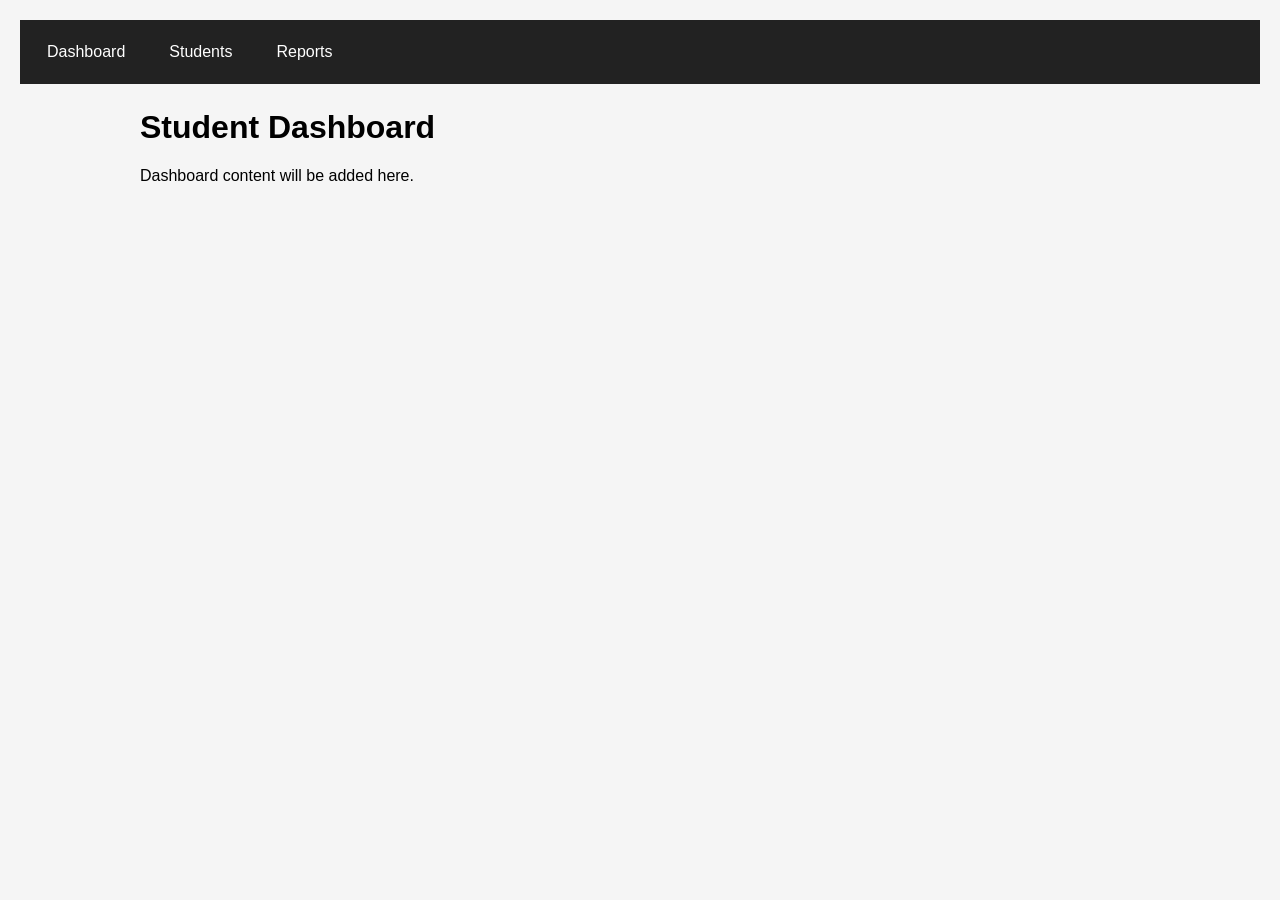
==== dashboard.html @ fce70823 "Initialize student management system" ====
<!DOCTYPE html>
<html lang="en">
<head>
    <meta charset="UTF-8">
    <meta name="viewport" content="width=device-width, initial-scale=1.0">
    <title>Dashboard</title>
    <link rel="stylesheet" href="css/style.css">
</head>
<body>

    <nav id="mainNavigation"></nav>

    <main>
        <h1>Student Dashboard</h1>
        <p>Dashboard content will be added here.</p>
    </main>

    <script src="js/app.js"></script>
</body>
</html>
---- css/style.css ----
body {
    font-family: Arial, sans-serif;
    margin: 0;
    padding: 20px;
    background-color: #f5f5f5;
}

nav {
    display: flex;
    gap: 20px;
    padding: 15px;
    margin-bottom: 25px;
    background-color: #222;
}

nav a {
    color: white;
    text-decoration: none;
    padding: 8px 12px;
}

nav a:hover {
    text-decoration: underline;
}

main {
    max-width: 1000px;
    margin: auto;
}

section {
    padding: 20px;
    margin-bottom: 20px;
    background-color: white;
    border: 1px solid #ccc;
    border-radius: 8px;
}

.card {
    padding: 20px;
    background-color: white;
    border: 1px solid #ccc;
    border-radius: 8px;
}

button {
    padding: 8px 12px;
    cursor: pointer;
}

input,
select {
    padding: 8px;
    margin: 5px;
}

table {
    width: 100%;
    border-collapse: collapse;
    background-color: white;
}

th,
td {
    padding: 10px;
    border: 1px solid #ccc;
    text-align: left;
}

.system-status {
    margin-left: auto;
    color: lightgreen;
    font-weight: bold;
}
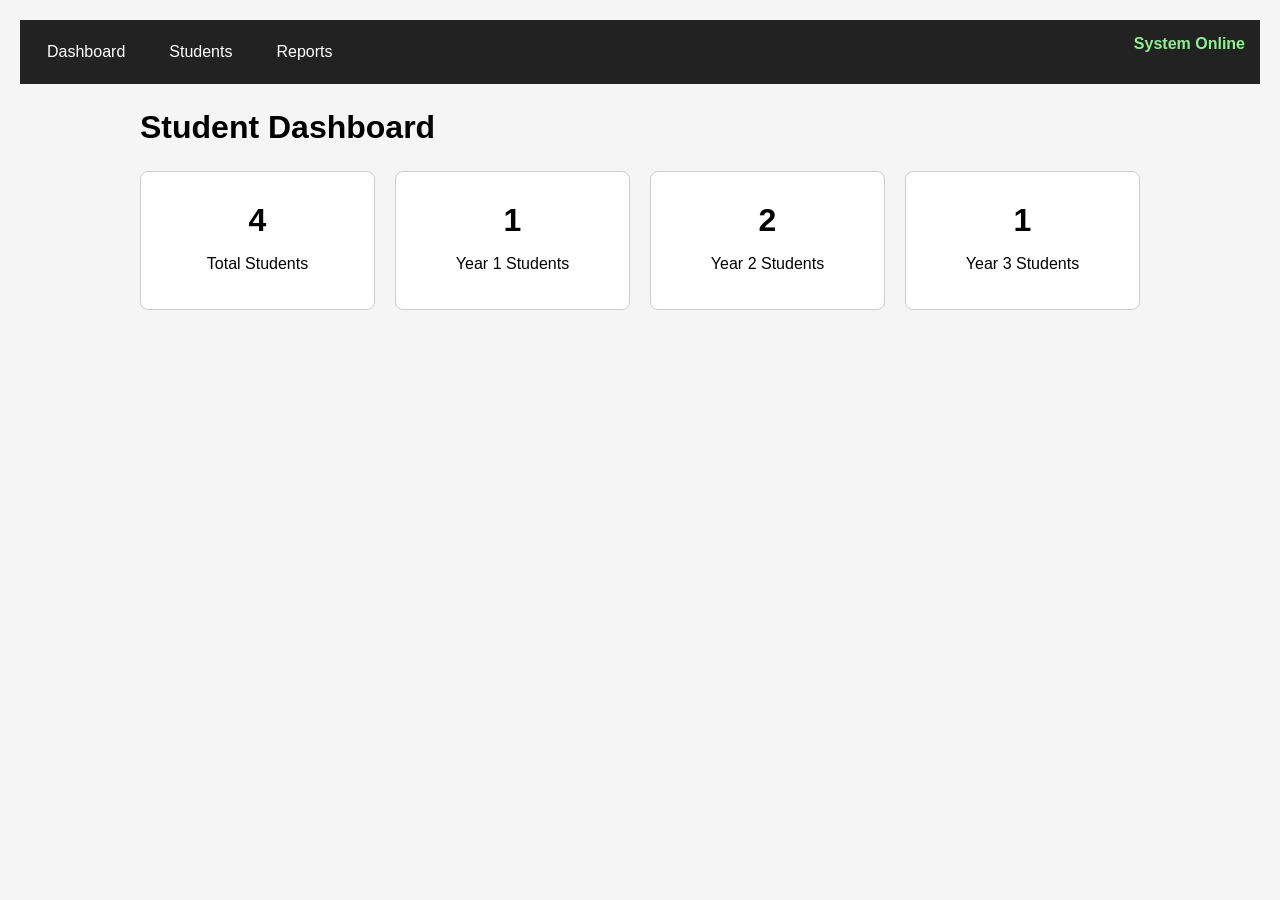
==== commit 4e534c1e: "Implement dashboard statistics" ====
--- a/dashboard.html
+++ b/dashboard.html
@@ -3,18 +3,49 @@
 <head>
     <meta charset="UTF-8">
     <meta name="viewport" content="width=device-width, initial-scale=1.0">
-    <title>Dashboard</title>
+
+    <title>Student Dashboard</title>
+
     <link rel="stylesheet" href="css/style.css">
 </head>
+
 <body>
 
     <nav id="mainNavigation"></nav>
 
     <main>
+
         <h1>Student Dashboard</h1>
-        <p>Dashboard content will be added here.</p>
+
+        <div class="dashboard-cards">
+
+            <div class="card">
+                <h2 id="totalStudents">0</h2>
+                <p>Total Students</p>
+            </div>
+
+            <div class="card">
+                <h2 id="yearOneStudents">0</h2>
+                <p>Year 1 Students</p>
+            </div>
+
+            <div class="card">
+                <h2 id="yearTwoStudents">0</h2>
+                <p>Year 2 Students</p>
+            </div>
+
+            <div class="card">
+                <h2 id="yearThreeStudents">0</h2>
+                <p>Year 3 Students</p>
+            </div>
+
+        </div>
+
     </main>
 
     <script src="js/app.js"></script>
+    <script src="js/studentData.js"></script>
+    <script src="js/dashboard.js"></script>
+
 </body>
 </html>
--- a/css/style.css
+++ b/css/style.css
@@ -71,4 +71,20 @@
     margin-left: auto;
     color: lightgreen;
     font-weight: bold;
+}
+
+.dashboard-cards {
+    display: grid;
+    grid-template-columns: repeat(4, 1fr);
+    gap: 20px;
+    margin-top: 25px;
+}
+
+.dashboard-cards .card {
+    text-align: center;
+}
+
+.dashboard-cards h2 {
+    font-size: 32px;
+    margin: 10px 0;
 }
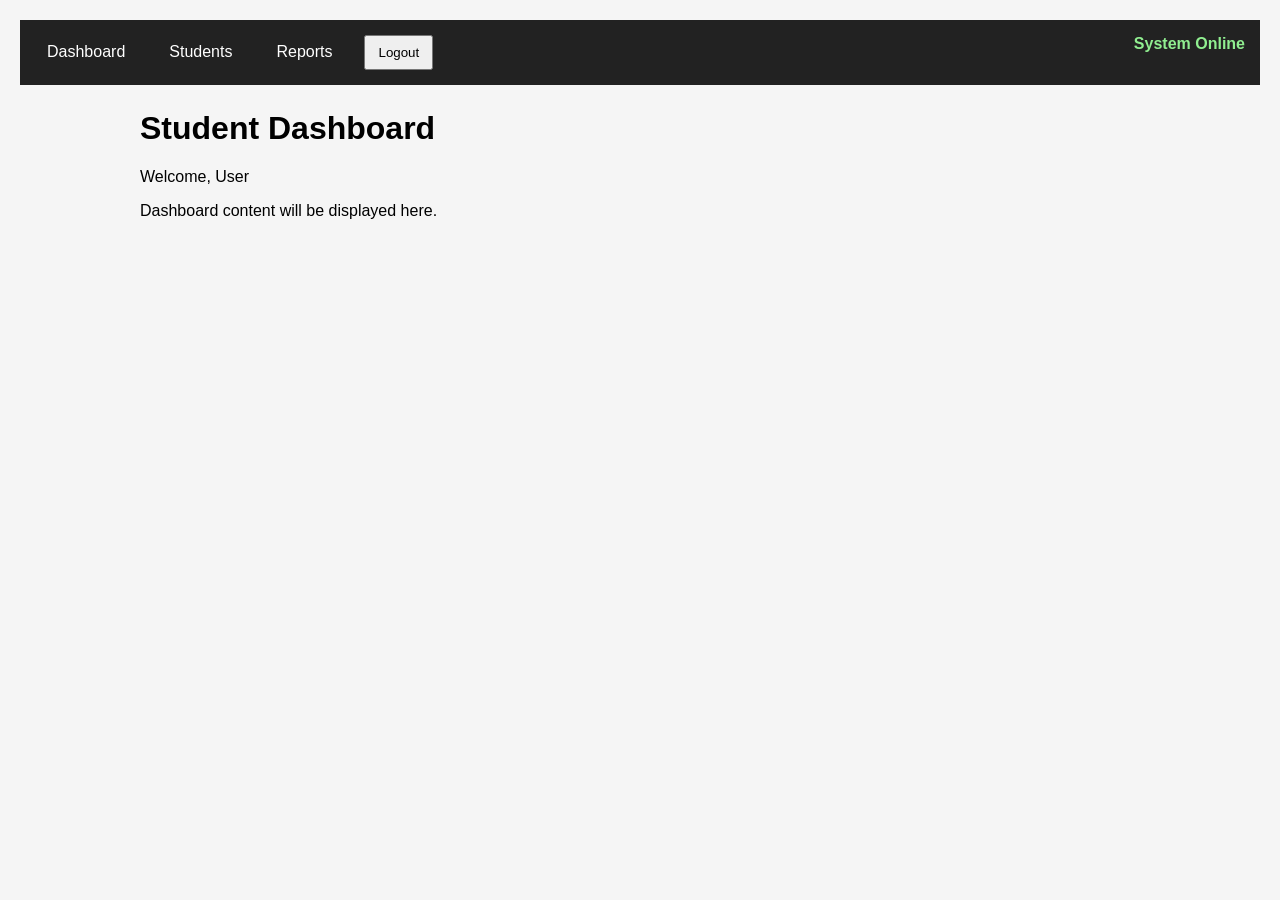
==== commit 850c0130: "Add dashboard welcome integration" ====
--- a/dashboard.html
+++ b/dashboard.html
@@ -3,48 +3,22 @@
 <head>
     <meta charset="UTF-8">
     <meta name="viewport" content="width=device-width, initial-scale=1.0">
-
-    <title>Student Dashboard</title>
-
+    <title>Dashboard</title>
     <link rel="stylesheet" href="css/style.css">
 </head>
-
 <body>
 
     <nav id="mainNavigation"></nav>
 
     <main>
-
         <h1>Student Dashboard</h1>
 
-        <div class="dashboard-cards">
+        <p id="welcomeMessage"></p>
 
-            <div class="card">
-                <h2 id="totalStudents">0</h2>
-                <p>Total Students</p>
-            </div>
-
-            <div class="card">
-                <h2 id="yearOneStudents">0</h2>
-                <p>Year 1 Students</p>
-            </div>
-
-            <div class="card">
-                <h2 id="yearTwoStudents">0</h2>
-                <p>Year 2 Students</p>
-            </div>
-
-            <div class="card">
-                <h2 id="yearThreeStudents">0</h2>
-                <p>Year 3 Students</p>
-            </div>
-
-        </div>
-
+        <p>Dashboard content will be displayed here.</p>
     </main>
 
     <script src="js/app.js"></script>
-    <script src="js/studentData.js"></script>
     <script src="js/dashboard.js"></script>
 
 </body>
--- a/css/style.css
+++ b/css/style.css
@@ -73,18 +73,37 @@
     font-weight: bold;
 }
 
-.dashboard-cards {
-    display: grid;
-    grid-template-columns: repeat(4, 1fr);
-    gap: 20px;
-    margin-top: 25px;
+.login-container {
+    max-width: 400px;
+    margin: 80px auto;
+    padding: 30px;
+    background-color: white;
+    border: 1px solid #ccc;
+    border-radius: 8px;
 }
 
-.dashboard-cards .card {
+.login-container h1,
+.login-container h2 {
     text-align: center;
 }
 
-.dashboard-cards h2 {
-    font-size: 32px;
-    margin: 10px 0;
+.login-container form {
+    display: flex;
+    flex-direction: column;
+    gap: 15px;
+}
+
+.login-container input {
+    width: 100%;
+    box-sizing: border-box;
+    margin: 5px 0;
+}
+
+.login-container button {
+    margin-top: 10px;
+}
+
+#loginMessage {
+    margin: 0;
+    text-align: center;
 }
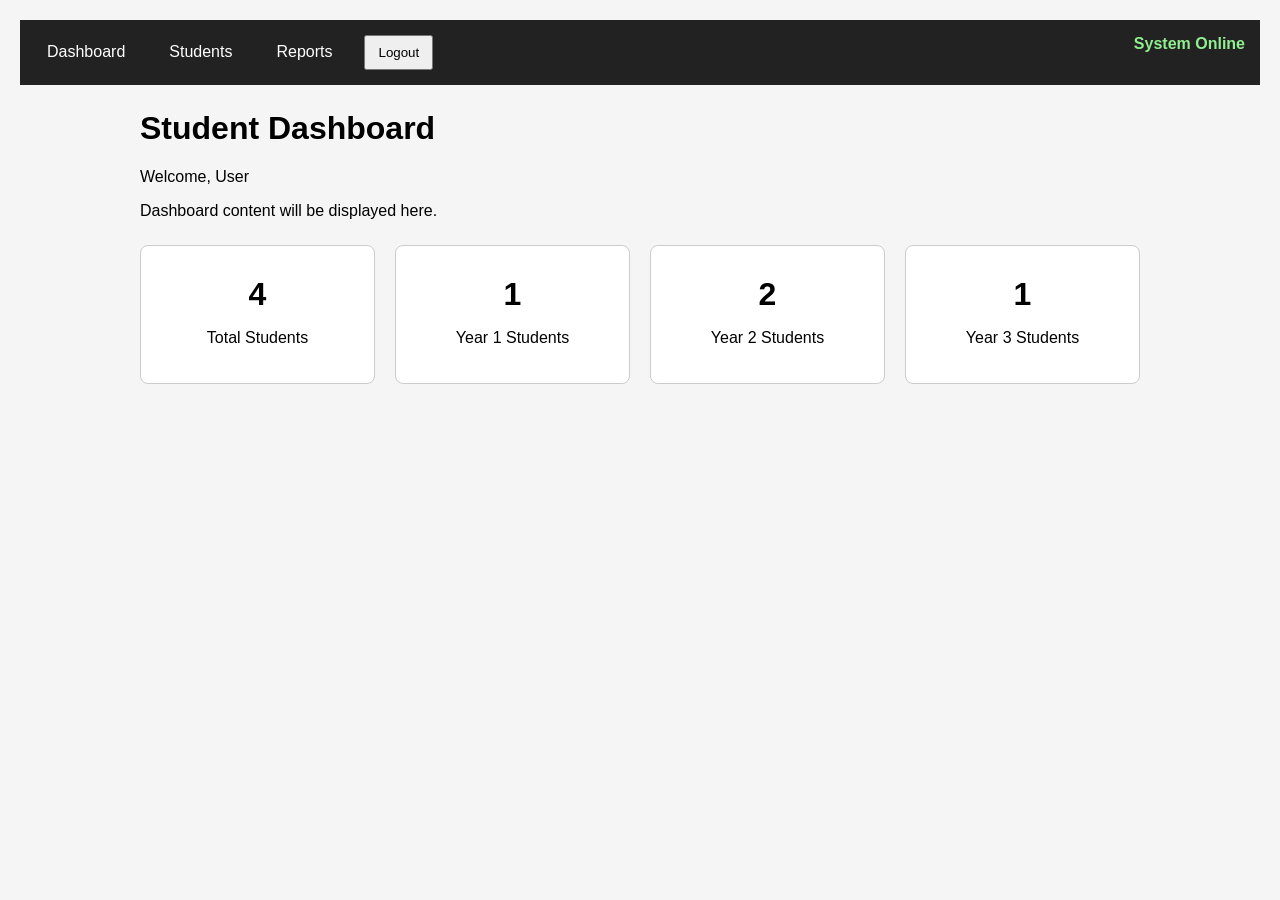
==== commit 2b09e4b3: "Resolve dashboard integration conflict" ====
--- a/dashboard.html
+++ b/dashboard.html
@@ -1,4 +1,3 @@
-<!DOCTYPE html>
 <html lang="en">
 <head>
     <meta charset="UTF-8">
@@ -6,19 +5,47 @@
     <title>Dashboard</title>
     <link rel="stylesheet" href="css/style.css">
 </head>
+
 <body>
 
     <nav id="mainNavigation"></nav>
 
     <main>
+
         <h1>Student Dashboard</h1>
 
         <p id="welcomeMessage"></p>
 
         <p>Dashboard content will be displayed here.</p>
+
+        <div class="dashboard-cards">
+
+            <div class="card">
+                <h2 id="totalStudents">0</h2>
+                <p>Total Students</p>
+            </div>
+
+            <div class="card">
+                <h2 id="yearOneStudents">0</h2>
+                <p>Year 1 Students</p>
+            </div>
+
+            <div class="card">
+                <h2 id="yearTwoStudents">0</h2>
+                <p>Year 2 Students</p>
+            </div>
+
+            <div class="card">
+                <h2 id="yearThreeStudents">0</h2>
+                <p>Year 3 Students</p>
+            </div>
+
+        </div>
+
     </main>
 
     <script src="js/app.js"></script>
+    <script src="js/studentData.js"></script>
     <script src="js/dashboard.js"></script>
 
 </body>
--- a/css/style.css
+++ b/css/style.css
@@ -106,4 +106,20 @@
 #loginMessage {
     margin: 0;
     text-align: center;
+}
+
+.dashboard-cards {
+    display: grid;
+    grid-template-columns: repeat(4, 1fr);
+    gap: 20px;
+    margin: 25px 0;
+}
+
+.dashboard-cards .card {
+    text-align: center;
+}
+
+.dashboard-cards h2 {
+    font-size: 32px;
+    margin: 10px 0;
 }
